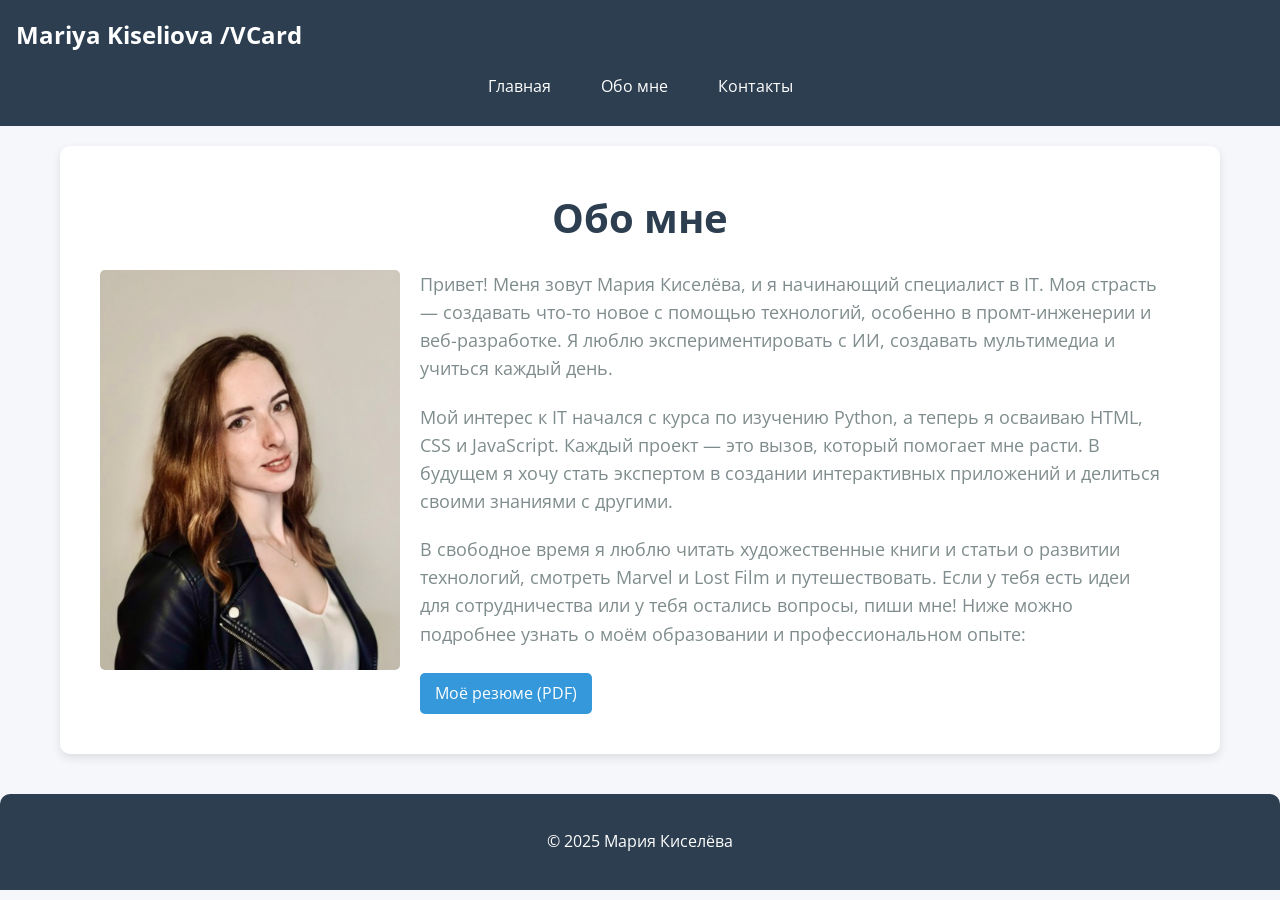
==== about-me.html @ aec101f8 "Add files via upload" ====
<!DOCTYPE html>
<html lang="ru">
<head>
    <meta charset="UTF-8">
    <meta name="viewport" content="width=device-width, initial-scale=1.0">
    <meta name="description" content="О Марии Киселёвой - IT, промт-инженерия, веб-разработка">
    <title>Мария Киселёва - Обо мне</title>
    <link href="https://fonts.googleapis.com/css2?family=Roboto:wght@400;700&family=Open+Sans:wght@300;600&display=swap" rel="stylesheet">
    <style>
        * {
            margin: 0;
            padding: 0;
            box-sizing: border-box;
        }
        .beginner { list-style-type: circle; padding-left: 20px; }
        .video { list-style-type: square; padding-left: 20px; }
        .other { list-style-type: disc; padding-left: 20px; }
        
        body {
            font-family: 'Open Sans', sans-serif;
            background-color: #f5f7fa;
            color: #333;
            line-height: 1.6;
        }
        header {
            background-color: #2c3e50;
            color: #fff;
            padding: 1rem;
            position: sticky;
            top: 0;
            z-index: 1000;
                }
        p { margin: 20px; }
        .logo {
            font-size: 1.5rem;
            font-weight: 700;
        }
        nav {
            display: flex;
            justify-content: center;
            gap: 20px;
            margin-top: 10px;
        }
        .nav-link {
            color: #fff;
            text-decoration: none;
            padding: 10px 15px;
            border-radius: 5px;
            transition: background-color 0.3s ease;
            position: relative;
        }
        .nav-link:hover {
            background-color: #34495e;
        }
        .tooltip {
            display: none;
            position: absolute;
            background-color: #2c3e50;
            color: #fff;
            padding: 10px;
            border-radius: 5px;
            top: 100%;
            left: 50%;
            transform: translateX(-50%);
            z-index: 1000;
            white-space: nowrap;
        }
        .tooltip button {
            background: none;
            border: none;
            color: #fff;
            padding: 5px 10px;
            margin: 0 5px;
            cursor: pointer;
            text-decoration: underline;
            font-size: 0.9rem;
        }
        .tooltip button:hover {
            color: #3498db;
        }
        .content {
            max-width: 1200px;
            margin: 0 auto;
            padding: 20px;
        }
        .about-image {
            float: left;
            margin-right: 20px;
            margin-bottom: 20px;
            max-width: 100%;
            height: auto;
            border-radius: 5px;
        }
        .about {
            overflow: hidden;
            background-color: #fff;
            padding: 40px;
            border-radius: 10px;
            box-shadow: 0 4px 10px rgba(0, 0, 0, 0.1);
            margin-bottom: 20px;
        }
        .about h1 {
            color: #2c3e50;
            font-size: 2.5rem;
            text-align: center;
            margin-bottom: 20px;
        }
        p{margin: 20px;}
        .about p {
            font-size: 1.1rem;
            color: #7f8c8d;
            margin-bottom: 15px;
            margin-left: 20px;
         }
        .about img {
            max-width: 100%;
            height: auto;
            border-radius: 5px;
            margin-bottom: 20px;
        }
        .about a {
            display: inline-block;
            margin-top: 10px;
            padding: 8px 15px;
            background-color: #3498db;
            color: #fff;
            text-decoration: none;
            border-radius: 5px;
            transition: background-color 0.3s ease;
        }
        .about a:hover {
            background-color: #2980b9;
        }
        footer {
            background-color: #2c3e50;
            color: #fff;
            text-align: center;
            padding: 15px;
            border-radius: 10px 10px 0 0;
        }
        @media (max-width: 750px) {
            .logo {
                font-size: 1.2rem;
                text-align: center;
            }
            nav {
                flex-direction: column;
                gap: 10px;
            }
            .nav-link {
                padding: 8px 12px;
                font-size: 0.9rem;
            }
            .about h1 {
                font-size: 2rem;
            }
            .about p {
                font-size: 1rem;
            }
            .about-image {
                float: none;
                margin-right: 0;
                display: block;
                margin-left: auto;
                margin-right: auto;
            }
        }
    </style>
</head>
<body>
    <header>
        <div class="logo">Mariya Kiseliova /VCard</div>
        <nav>
            <a href="index.html" class="nav-link">Главная</a>
            <a href="about-me.html" class="nav-link">Обо мне</a>
            <a href="contacts.html" class="nav-link" id="contact-link">Контакты</a>
        </nav>
    </header>
    <div class="content">
        <div class="about">
            <h1>Обо мне</h1>
            <img src="my-photo.jpg" alt="Мария Киселёва" width="300" height="400" class="about-image">
            <p>Привет! Меня зовут Мария Киселёва, и я начинающий специалист в IT. Моя страсть — создавать что-то новое с помощью технологий, особенно в промт-инженерии и веб-разработке. Я люблю экспериментировать с ИИ, создавать мультимедиа и учиться каждый день.</p>
            <p>Мой интерес к IT начался с курса по изучению Python, а теперь я осваиваю HTML, CSS и JavaScript. Каждый проект — это вызов, который помогает мне расти. В будущем я хочу стать экспертом в создании интерактивных приложений и делиться своими знаниями с другими.</p>
            <p>В свободное время я люблю читать художественные книги и статьи о развитии технологий, смотреть Marvel и Lost Film и путешествовать. Если у тебя есть идеи для сотрудничества или у тебя остались вопросы, пиши мне! Ниже можно подробнее узнать о моём образовании и профессиональном опыте:</p>
            <a href="resume.pdf" target="_blank">Моё резюме (PDF)</a>
        </div>
    </div>
    <footer>
        <p>&copy; 2025 Мария Киселёва</p>
    </footer>
    <script>
        const contactLink = document.getElementById('contact-link');
        const tooltip = document.createElement('div');
        tooltip.className = 'tooltip';
        tooltip.innerHTML = `
            <button onclick="window.location.href='mailto:m.yasinskaya12@gmail.ru'">📧 m.yasinskaya12@gmail.ru</button>
            <button onclick="window.location.href='https://t.me/+375291155818'">📱 Telegram</button>
            <button onclick="window.location.href='https://www.instagram.com/_drackosha._/'">📸 Instagram</button>
        `;
        document.body.appendChild(tooltip);

        let isTooltipVisible = false;

        contactLink.addEventListener('mouseenter', () => {
            const rect = contactLink.getBoundingClientRect();
            tooltip.style.display = 'block';
            tooltip.style.top = (rect.bottom + window.scrollY) + 'px';
            tooltip.style.left = (rect.left + rect.width / 2) + 'px';
            isTooltipVisible = true;
        });

        contactLink.addEventListener('mouseleave', () => {
            if (!isTooltipVisible) {
                tooltip.style.display = 'none';
            }
        });

        tooltip.addEventListener('mouseenter', () => {
            isTooltipVisible = true;
            tooltip.style.display = 'block';
        });

        tooltip.addEventListener('mouseleave', () => {
            isTooltipVisible = false;
            tooltip.style.display = 'none';
        });
    </script>
</body>
</html>
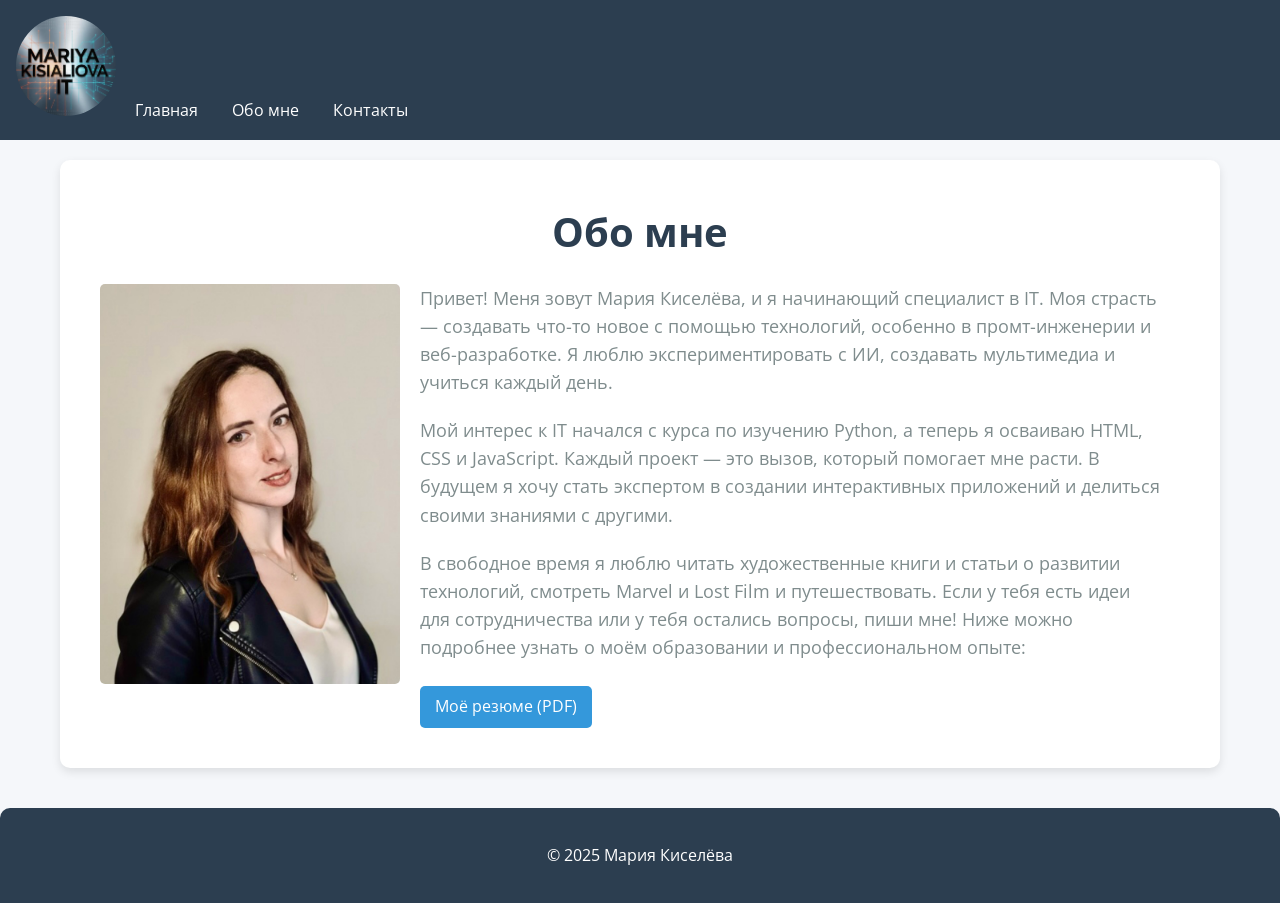
==== commit 4644e8f9: "about-me.html" ====
--- a/about-me.html
+++ b/about-me.html
@@ -3,6 +3,7 @@
 <head>
     <meta charset="UTF-8">
     <meta name="viewport" content="width=device-width, initial-scale=1.0">
+    <meta property="og:image" content="/logo3.png">
     <meta name="description" content="О Марии Киселёвой - IT, промт-инженерия, веб-разработка">
     <title>Мария Киселёва - Обо мне</title>
     <link href="https://fonts.googleapis.com/css2?family=Roboto:wght@400;700&family=Open+Sans:wght@300;600&display=swap" rel="stylesheet">
@@ -31,10 +32,21 @@
             z-index: 1000;
                 }
         p { margin: 20px; }
-        .logo {
-            font-size: 1.5rem;
-            font-weight: 700;
-        }
+  
+        .logo-link {
+            display: inline-block;
+            line-height: 0;
+            }
+            .logo-img {
+          width: 100px; /* Задай одинаковую ширину */
+          height: 100px; /* и высоту для идеального круга */
+          background-color: #333; /* Цвет фона контейнера */
+          display: flex; /* Чтобы отцентрировать лого внутри */
+          justify-content: center;
+          align-items: center;
+          /* 👇 Свойство для формы */
+          border-radius: 50%;
+            }
         nav {
             display: flex;
             justify-content: center;
@@ -139,9 +151,9 @@
             border-radius: 10px 10px 0 0;
         }
         @media (max-width: 750px) {
-            .logo {
-                font-size: 1.2rem;
-                text-align: center;
+            .logo-img {
+                width: 80px;
+                height: 80px;
             }
             nav {
                 flex-direction: column;
@@ -169,8 +181,9 @@
 </head>
 <body>
     <header>
-        <div class="logo">Mariya Kiseliova /VCard</div>
-        <nav>
+        <a href="index.html" class="logo-link">
+            <img src="logo3.png" alt="Mariya Kiseliova Logo" class="logo-img">
+        </a>
             <a href="index.html" class="nav-link">Главная</a>
             <a href="about-me.html" class="nav-link">Обо мне</a>
             <a href="contacts.html" class="nav-link" id="contact-link">Контакты</a>
@@ -227,4 +240,4 @@
         });
     </script>
 </body>
-</html>+</html>
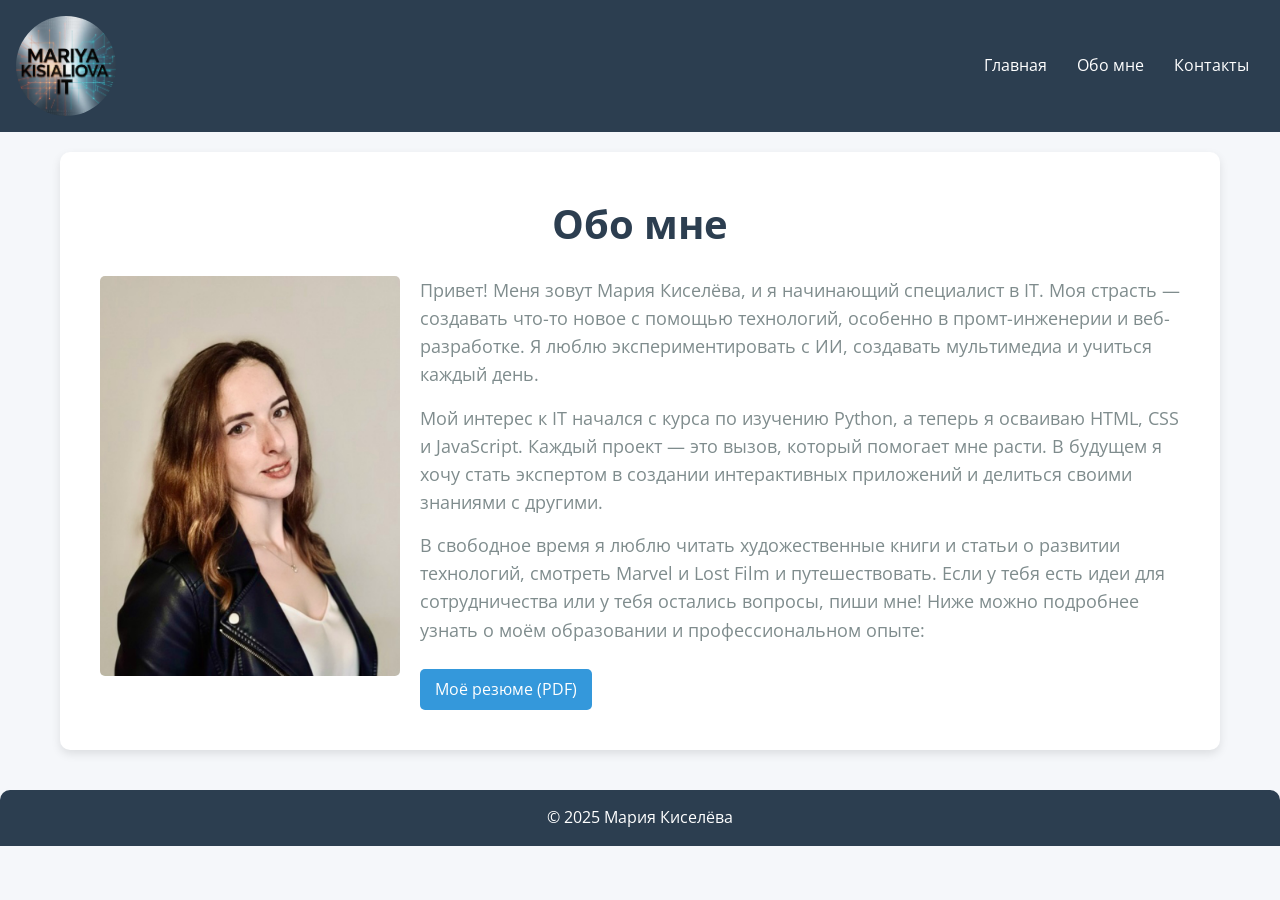
==== commit d0f0461b: "Add files via upload" ====
--- a/about-me.html
+++ b/about-me.html
@@ -13,6 +13,47 @@
             padding: 0;
             box-sizing: border-box;
         }
+      
+        header {
+            background-color: #2c3e50;
+            color: #fefafa;
+            padding: 1rem;
+            justify-content: space-between !important;
+            position: sticky;
+            top: 0;
+            z-index: 1000;
+            text-align: center;
+            display: flex;
+            align-items: center;
+        }
+        .logo-link {
+            display: inline-block;
+            line-height: 0;
+                }
+        .logo-img {
+            width: 100px; /* Задай одинаковую ширину */
+            height: 100px; /* и высоту для идеального круга */
+            background-color: #333; /* Цвет фона контейнера */
+            display: flex; /* Чтобы отцентрировать лого внутри */
+            justify-content: center;
+            align-items: center;
+            border-radius: 50%;
+                }
+        nav {
+            display: flex;
+            justify-content: center; /* Центрирует ссылки внутри nav */
+            margin-left: auto;
+        }
+        .nav-link {
+            color: #fff;
+            text-decoration: none;
+            padding: 10px 15px;
+            border-radius: 5px;
+            transition: background-color 0.3s ease;
+        }        
+        .nav-link:hover {
+            background-color: #34495e;
+        }
         .beginner { list-style-type: circle; padding-left: 20px; }
         .video { list-style-type: square; padding-left: 20px; }
         .other { list-style-type: disc; padding-left: 20px; }
@@ -22,73 +63,6 @@
             background-color: #f5f7fa;
             color: #333;
             line-height: 1.6;
-        }
-        header {
-            background-color: #2c3e50;
-            color: #fff;
-            padding: 1rem;
-            position: sticky;
-            top: 0;
-            z-index: 1000;
-                }
-        p { margin: 20px; }
-  
-        .logo-link {
-            display: inline-block;
-            line-height: 0;
-            }
-            .logo-img {
-          width: 100px; /* Задай одинаковую ширину */
-          height: 100px; /* и высоту для идеального круга */
-          background-color: #333; /* Цвет фона контейнера */
-          display: flex; /* Чтобы отцентрировать лого внутри */
-          justify-content: center;
-          align-items: center;
-          /* 👇 Свойство для формы */
-          border-radius: 50%;
-            }
-        nav {
-            display: flex;
-            justify-content: center;
-            gap: 20px;
-            margin-top: 10px;
-        }
-        .nav-link {
-            color: #fff;
-            text-decoration: none;
-            padding: 10px 15px;
-            border-radius: 5px;
-            transition: background-color 0.3s ease;
-            position: relative;
-        }
-        .nav-link:hover {
-            background-color: #34495e;
-        }
-        .tooltip {
-            display: none;
-            position: absolute;
-            background-color: #2c3e50;
-            color: #fff;
-            padding: 10px;
-            border-radius: 5px;
-            top: 100%;
-            left: 50%;
-            transform: translateX(-50%);
-            z-index: 1000;
-            white-space: nowrap;
-        }
-        .tooltip button {
-            background: none;
-            border: none;
-            color: #fff;
-            padding: 5px 10px;
-            margin: 0 5px;
-            cursor: pointer;
-            text-decoration: underline;
-            font-size: 0.9rem;
-        }
-        .tooltip button:hover {
-            color: #3498db;
         }
         .content {
             max-width: 1200px;
@@ -117,7 +91,7 @@
             text-align: center;
             margin-bottom: 20px;
         }
-        p{margin: 20px;}
+        . p {margin: 20px;}
         .about p {
             font-size: 1.1rem;
             color: #7f8c8d;
@@ -152,12 +126,9 @@
         }
         @media (max-width: 750px) {
             .logo-img {
-                width: 80px;
-                height: 80px;
-            }
-            nav {
-                flex-direction: column;
-                gap: 10px;
+            width: 90px;
+            height: 90px;}
+            .nav { flex-direction: column; gap: 10px; 
             }
             .nav-link {
                 padding: 8px 12px;
@@ -182,11 +153,12 @@
 <body>
     <header>
         <a href="index.html" class="logo-link">
-            <img src="logo3.png" alt="Mariya Kiseliova Logo" class="logo-img">
+        <img src="logo3.png" alt="Mariya Kiseliova Logo" class="logo-img">
         </a>
+        <nav>
             <a href="index.html" class="nav-link">Главная</a>
             <a href="about-me.html" class="nav-link">Обо мне</a>
-            <a href="contacts.html" class="nav-link" id="contact-link">Контакты</a>
+            <a href="contacts.html" class="nav-link">Контакты</a>
         </nav>
     </header>
     <div class="content">
@@ -202,42 +174,5 @@
     <footer>
         <p>&copy; 2025 Мария Киселёва</p>
     </footer>
-    <script>
-        const contactLink = document.getElementById('contact-link');
-        const tooltip = document.createElement('div');
-        tooltip.className = 'tooltip';
-        tooltip.innerHTML = `
-            <button onclick="window.location.href='mailto:m.yasinskaya12@gmail.ru'">📧 m.yasinskaya12@gmail.ru</button>
-            <button onclick="window.location.href='https://t.me/+375291155818'">📱 Telegram</button>
-            <button onclick="window.location.href='https://www.instagram.com/_drackosha._/'">📸 Instagram</button>
-        `;
-        document.body.appendChild(tooltip);
-
-        let isTooltipVisible = false;
-
-        contactLink.addEventListener('mouseenter', () => {
-            const rect = contactLink.getBoundingClientRect();
-            tooltip.style.display = 'block';
-            tooltip.style.top = (rect.bottom + window.scrollY) + 'px';
-            tooltip.style.left = (rect.left + rect.width / 2) + 'px';
-            isTooltipVisible = true;
-        });
-
-        contactLink.addEventListener('mouseleave', () => {
-            if (!isTooltipVisible) {
-                tooltip.style.display = 'none';
-            }
-        });
-
-        tooltip.addEventListener('mouseenter', () => {
-            isTooltipVisible = true;
-            tooltip.style.display = 'block';
-        });
-
-        tooltip.addEventListener('mouseleave', () => {
-            isTooltipVisible = false;
-            tooltip.style.display = 'none';
-        });
-    </script>
-</body>
-</html>
+    </body>
+</html>
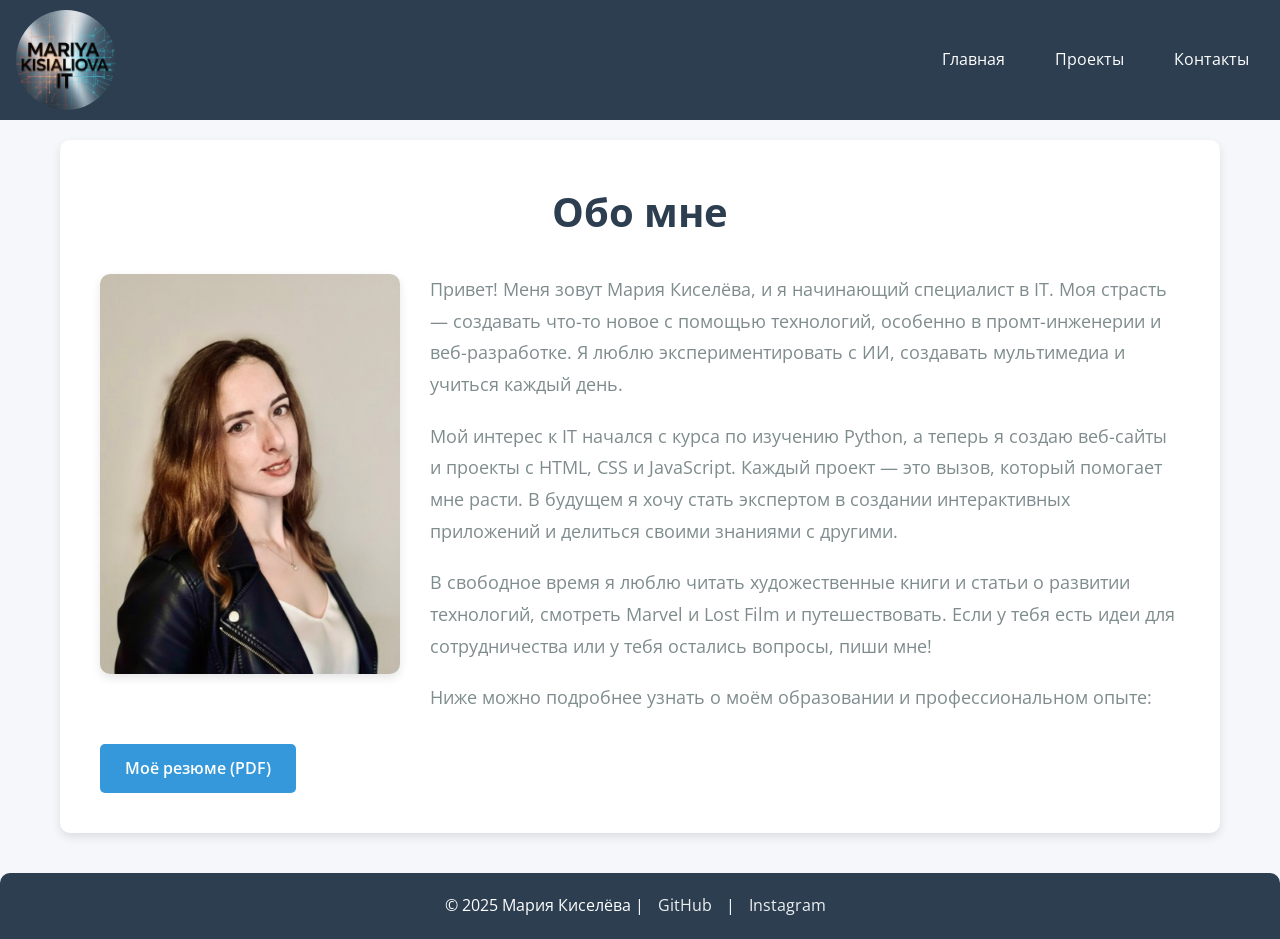
==== commit f6b7d305: "about-me.html исправлены свойства для мобильной версии" ====
--- a/about-me.html
+++ b/about-me.html
@@ -5,6 +5,25 @@
     <meta name="viewport" content="width=device-width, initial-scale=1.0">
     <meta property="og:image" content="/logo3.png">
     <meta name="description" content="О Марии Киселёвой - IT, промт-инженерия, веб-разработка">
+    <meta name="keywords" content="Мария Киселёва, промт инженер, веб-разработчик, Python, Брест, IT специалист">
+    <!-- Open Graph теги -->
+    <meta property="og:title" content="Мария Киселёва - Обо мне">
+    <meta property="og:description" content="IT специалист, промт-инженер и веб-разработчик из Бреста. Узнайте больше о моём профессиональном пути и навыках.">
+    <meta property="og:image" content="https://marya-kiseliova.github.io/IT/logo3.png">
+    <meta property="og:url" content="https://marya-kiseliova.github.io/IT/about-me.html">
+    <meta property="og:type" content="website">
+    <!-- Schema.org микроразметка -->
+    <script type="application/ld+json">
+    {
+      "@context": "https://schema.org",
+      "@type": "Person",
+      "name": "Мария Киселёва",
+      "jobTitle": "Промт инженер и веб-разработчик",
+      "url": "https://marya-kiseliova.github.io/IT/",
+      "image": "https://marya-kiseliova.github.io/IT/my-photo.jpg",
+      "description": "IT специалист, промт-инженер и веб-разработчик из Бреста"
+    }
+    </script>
     <title>Мария Киселёва - Обо мне</title>
     <link href="https://fonts.googleapis.com/css2?family=Roboto:wght@400;700&family=Open+Sans:wght@300;600&display=swap" rel="stylesheet">
     <style>
@@ -18,32 +37,37 @@
             background-color: #2c3e50;
             color: #fefafa;
             padding: 1rem;
-            justify-content: space-between !important;
+            justify-content: space-between;
             position: sticky;
             top: 0;
             z-index: 1000;
-            text-align: center;
             display: flex;
             align-items: center;
-        }
+            height: 120px;
+        }
+        
         .logo-link {
             display: inline-block;
             line-height: 0;
-                }
+        }
+        
         .logo-img {
-            width: 100px; /* Задай одинаковую ширину */
-            height: 100px; /* и высоту для идеального круга */
-            background-color: #333; /* Цвет фона контейнера */
-            display: flex; /* Чтобы отцентрировать лого внутри */
+            width: 100px;
+            height: 100px;
+            background-color: #333;
+            display: flex;
             justify-content: center;
             align-items: center;
             border-radius: 50%;
-                }
+        }
+        
         nav {
             display: flex;
-            justify-content: center; /* Центрирует ссылки внутри nav */
+            justify-content: center;
             margin-left: auto;
-        }
+            gap: 20px;
+        }
+        
         .nav-link {
             color: #fff;
             text-decoration: none;
@@ -51,12 +75,10 @@
             border-radius: 5px;
             transition: background-color 0.3s ease;
         }        
+        
         .nav-link:hover {
             background-color: #34495e;
         }
-        .beginner { list-style-type: circle; padding-left: 20px; }
-        .video { list-style-type: square; padding-left: 20px; }
-        .other { list-style-type: disc; padding-left: 20px; }
         
         body {
             font-family: 'Open Sans', sans-serif;
@@ -64,19 +86,23 @@
             color: #333;
             line-height: 1.6;
         }
+        
         .content {
             max-width: 1200px;
             margin: 0 auto;
             padding: 20px;
         }
+        
         .about-image {
             float: left;
-            margin-right: 20px;
+            margin-right: 30px;
             margin-bottom: 20px;
-            max-width: 100%;
+            max-width: 300px;
             height: auto;
-            border-radius: 5px;
-        }
+            border-radius: 10px;
+            box-shadow: 0 4px 10px rgba(0, 0, 0, 0.1);
+        }
+        
         .about {
             overflow: hidden;
             background-color: #fff;
@@ -85,67 +111,130 @@
             box-shadow: 0 4px 10px rgba(0, 0, 0, 0.1);
             margin-bottom: 20px;
         }
+        
         .about h1 {
             color: #2c3e50;
             font-size: 2.5rem;
             text-align: center;
-            margin-bottom: 20px;
-        }
-        . p {margin: 20px;}
+            margin-bottom: 30px;
+        }
+        
         .about p {
             font-size: 1.1rem;
             color: #7f8c8d;
-            margin-bottom: 15px;
-            margin-left: 20px;
-         }
-        .about img {
-            max-width: 100%;
-            height: auto;
-            border-radius: 5px;
             margin-bottom: 20px;
-        }
+            line-height: 1.8;
+        }
+        
         .about a {
             display: inline-block;
             margin-top: 10px;
-            padding: 8px 15px;
+            padding: 12px 25px;
             background-color: #3498db;
             color: #fff;
             text-decoration: none;
             border-radius: 5px;
-            transition: background-color 0.3s ease;
-        }
+            transition: all 0.3s ease;
+            font-weight: 600;
+        }
+        
         .about a:hover {
             background-color: #2980b9;
-        }
+            transform: translateY(-2px);
+            box-shadow: 0 5px 15px rgba(52, 152, 219, 0.3);
+        }
+        
         footer {
             background-color: #2c3e50;
             color: #fff;
             text-align: center;
-            padding: 15px;
+            padding: 20px;
             border-radius: 10px 10px 0 0;
         }
+        
+        footer a {
+            color: #ecf0f1;
+            text-decoration: none;
+            margin: 0 10px;
+        }
+        
+        footer a:hover {
+            text-decoration: underline;
+        }
+        
+        /* Медиа-запрос для мобильных */
         @media (max-width: 750px) {
+            header {
+                height: auto;
+                padding: 0.5rem;
+                flex-direction: row;
+                justify-content: space-between;
+                align-items: center;
+            }
+            
             .logo-img {
-            width: 90px;
-            height: 90px;}
-            .nav { flex-direction: column; gap: 10px; 
-            }
+                width: 60px;
+                height: 60px;
+            }
+            
+            nav {
+                flex-direction: row;
+                flex-wrap: wrap;
+                gap: 10px;
+                margin-left: 0;
+            }
+            
             .nav-link {
                 padding: 8px 12px;
-                font-size: 0.9rem;
-            }
+                font-size: 0.8rem;
+            }
+            
             .about h1 {
                 font-size: 2rem;
-            }
+                margin-bottom: 20px;
+            }
+            
             .about p {
                 font-size: 1rem;
-            }
+                margin-bottom: 15px;
+            }
+            
             .about-image {
                 float: none;
                 margin-right: 0;
+                margin-bottom: 20px;
                 display: block;
                 margin-left: auto;
                 margin-right: auto;
+                max-width: 250px;
+            }
+            
+            .about {
+                padding: 25px;
+            }
+            
+            .content {
+                padding: 15px;
+            }
+        }
+        
+        /* Для очень маленьких экранов */
+        @media (max-width: 480px) {
+            nav {
+                gap: 5px;
+            }
+            
+            .nav-link {
+                padding: 6px 10px;
+                font-size: 0.75rem;
+            }
+            
+            .about-image {
+                max-width: 200px;
+            }
+            
+            .about h1 {
+                font-size: 1.8rem;
             }
         }
     </style>
@@ -153,26 +242,32 @@
 <body>
     <header>
         <a href="index.html" class="logo-link">
-        <img src="logo3.png" alt="Mariya Kiseliova Logo" class="logo-img">
+            <img src="logo3.png" alt="Mariya Kiseliova Logo" class="logo-img" loading="lazy">
         </a>
         <nav>
             <a href="index.html" class="nav-link">Главная</a>
-            <a href="about-me.html" class="nav-link">Обо мне</a>
+            <a href="my_projects.html" class="nav-link">Проекты</a>
             <a href="contacts.html" class="nav-link">Контакты</a>
         </nav>
     </header>
+    
     <div class="content">
         <div class="about">
             <h1>Обо мне</h1>
-            <img src="my-photo.jpg" alt="Мария Киселёва" width="300" height="400" class="about-image">
+            <img src="my-photo.jpg" alt="Мария Киселёва - промт инженер и веб-разработчик" width="300" height="400" class="about-image" loading="lazy">
             <p>Привет! Меня зовут Мария Киселёва, и я начинающий специалист в IT. Моя страсть — создавать что-то новое с помощью технологий, особенно в промт-инженерии и веб-разработке. Я люблю экспериментировать с ИИ, создавать мультимедиа и учиться каждый день.</p>
-            <p>Мой интерес к IT начался с курса по изучению Python, а теперь я осваиваю HTML, CSS и JavaScript. Каждый проект — это вызов, который помогает мне расти. В будущем я хочу стать экспертом в создании интерактивных приложений и делиться своими знаниями с другими.</p>
-            <p>В свободное время я люблю читать художественные книги и статьи о развитии технологий, смотреть Marvel и Lost Film и путешествовать. Если у тебя есть идеи для сотрудничества или у тебя остались вопросы, пиши мне! Ниже можно подробнее узнать о моём образовании и профессиональном опыте:</p>
-            <a href="resume.pdf" target="_blank">Моё резюме (PDF)</a>
+            <p>Мой интерес к IT начался с курса по изучению Python, а теперь я создаю веб-сайты и проекты с HTML, CSS и JavaScript. Каждый проект — это вызов, который помогает мне расти. В будущем я хочу стать экспертом в создании интерактивных приложений и делиться своими знаниями с другими.</p>
+            <p>В свободное время я люблю читать художественные книги и статьи о развитии технологий, смотреть Marvel и Lost Film и путешествовать. Если у тебя есть идеи для сотрудничества или у тебя остались вопросы, пиши мне!</p>
+            <p>Ниже можно подробнее узнать о моём образовании и профессиональном опыте:</p>
+            <a href="resume.pdf" target="_blank" title="Скачать резюме Марии Киселёвой">Моё резюме (PDF)</a>
         </div>
     </div>
+    
     <footer>
-        <p>&copy; 2025 Мария Киселёва</p>
+        <p>&copy; 2025 Мария Киселёва | 
+            <a href="https://github.com/Marya-Kiseliova">GitHub</a> | 
+            <a href="https://www.instagram.com/_drackosha._/">Instagram</a>
+        </p>
     </footer>
-    </body>
-</html>+</body>
+</html>
